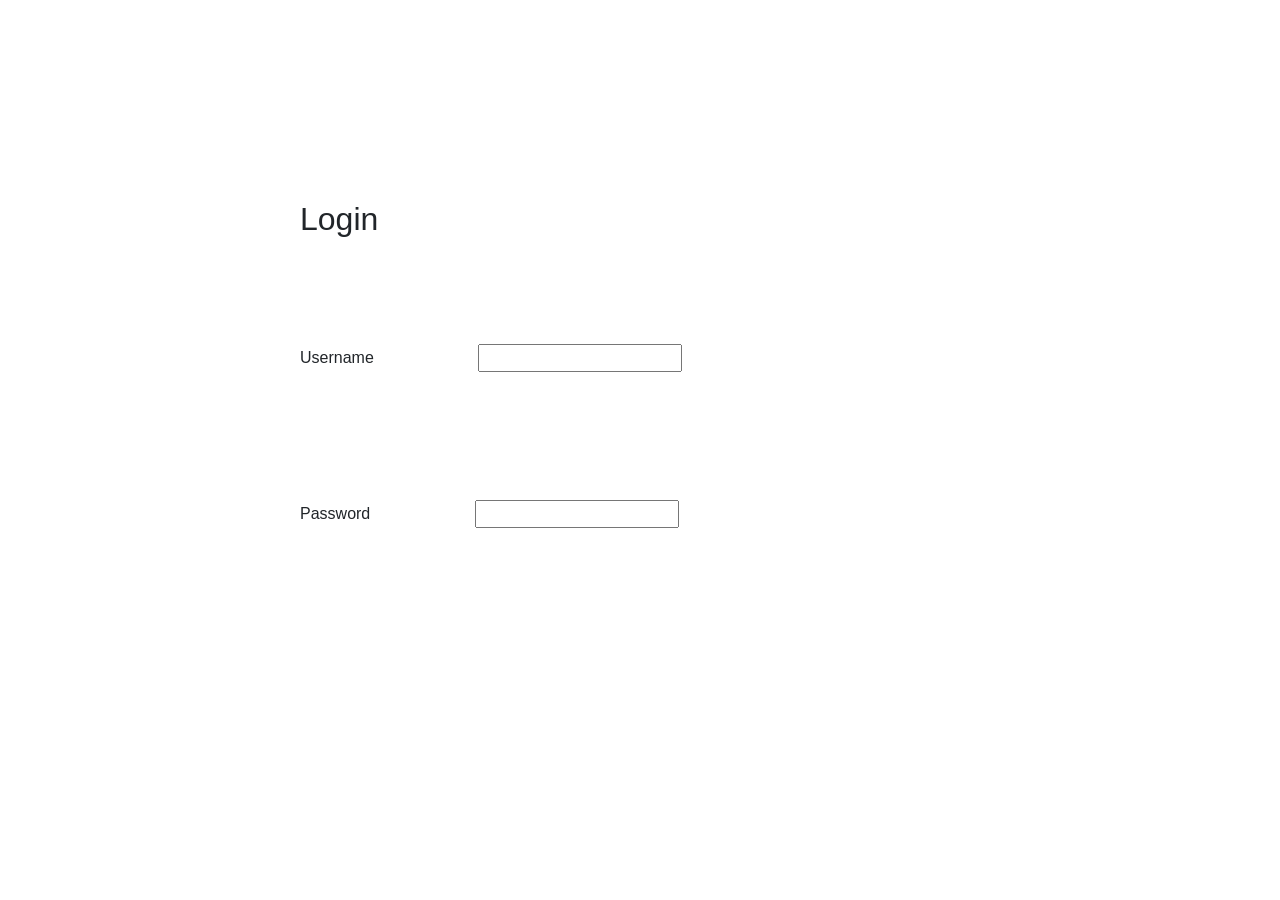
==== login.html @ 517a4e26 "test-web" ====
<!DOCTYPE html>
<html lang="en">
  <head>
    <meta charset="UTF-8" />
    <meta name="viewport" content="width=device-width, initial-scale=1.0" />
    <title>Login</title>
    <link rel="stylesheet" href="./vendor/css/bootstrap.min.css">
    <link rel="stylesheet" href="./resourses/css/login.css">
  </head>
  <body>
    <form class="login" action="">
      <h2>Login</h2>
      <label for="username">Username</label>
      <input type="text" name="username" id="username" /><br></br>
      <label for="username">Password</label>
      <input type="text" name="password" id="password" />
    </form>
    <script src="./vendor/js/jquery-3.5.1.slim.min.js"></script>
    <script src="./vendor/js/popper.min.js"></script>
    <script src="./vendor/js/bootstrap.min.js"></script>
  </body>
</html>
---- resourses/css/login.css ----
* {
  margin: 100px;
  padding: 0;
}
.form {
  background: #000;
}
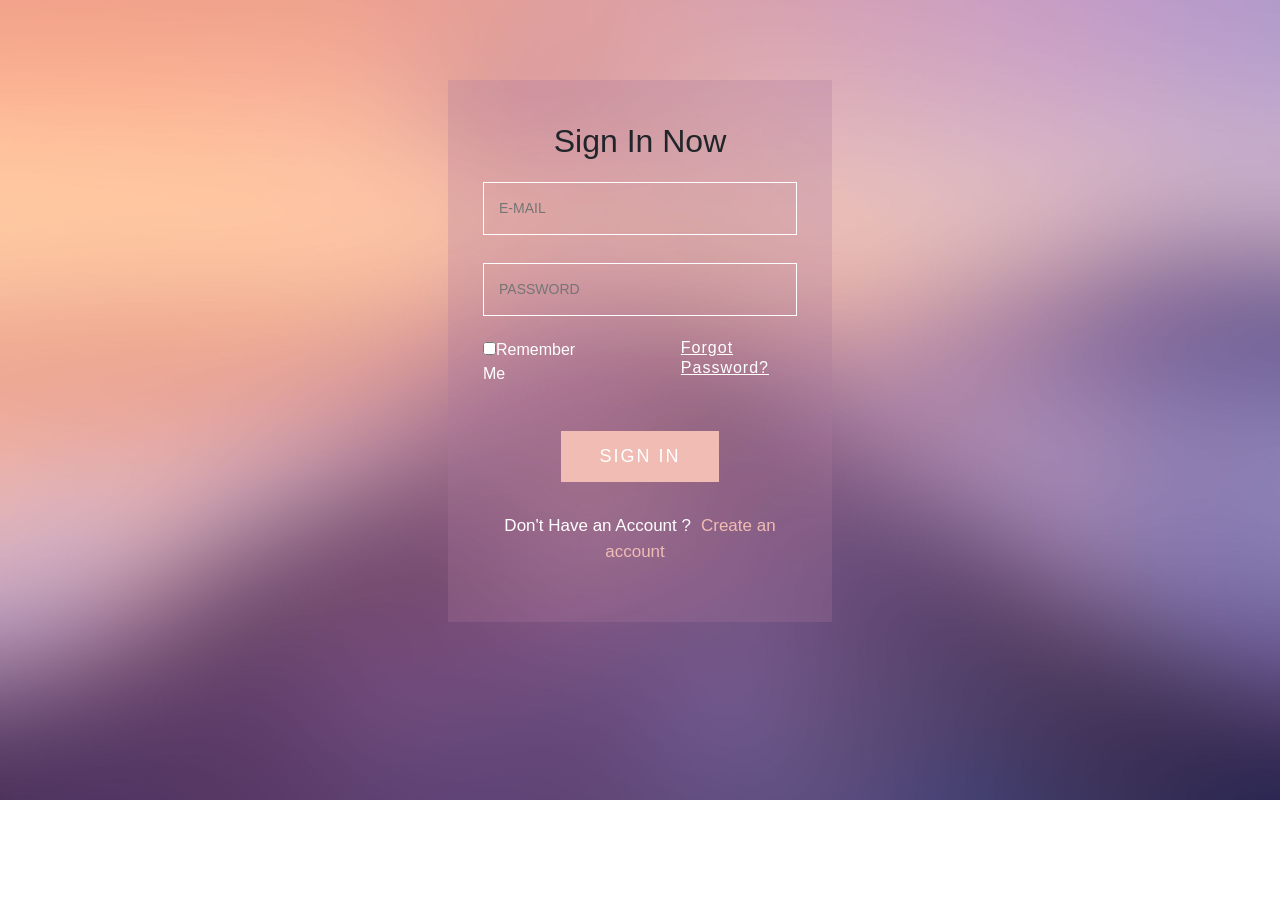
==== commit fc43576b: "update them phan panner" ====
--- a/login.html
+++ b/login.html
@@ -1,22 +1,32 @@
 <!DOCTYPE html>
 <html lang="en">
-  <head>
+
+<head>
     <meta charset="UTF-8" />
     <meta name="viewport" content="width=device-width, initial-scale=1.0" />
     <title>Login</title>
-    <link rel="stylesheet" href="./vendor/css/bootstrap.min.css">
-    <link rel="stylesheet" href="./resourses/css/login.css">
-  </head>
-  <body>
-    <form class="login" action="">
-      <h2>Login</h2>
-      <label for="username">Username</label>
-      <input type="text" name="username" id="username" /><br></br>
-      <label for="username">Password</label>
-      <input type="text" name="password" id="password" />
-    </form>
+    <link rel="stylesheet" href="./vendor/css/bootstrap.min.css" />
+    <link rel="stylesheet" href="./resourses/css/login.css" />
+</head>
+
+<body>
+    <div class="log-w3">
+        <div class="w3layouts-main">
+            <h2>Sign In Now</h2>
+            <form action="#" method="post">
+                <input type="email" class="ggg" name="Email" placeholder="E-MAIL" required="" />
+                <input type="password" class="ggg" name="Password" placeholder="PASSWORD" required="" />
+                <span><input type="checkbox" />Remember Me</span>
+                <h6><a href="#">Forgot Password?</a></h6>
+                <div class="clearfix"></div>
+                <input type="submit" value="Sign In" name="login" />
+            </form>
+            <p>Don't Have an Account ?<a href="#">Create an account</a></p>
+        </div>
+    </div>
     <script src="./vendor/js/jquery-3.5.1.slim.min.js"></script>
     <script src="./vendor/js/popper.min.js"></script>
     <script src="./vendor/js/bootstrap.min.js"></script>
-  </body>
-</html>
+</body>
+
+</html>
--- a/resourses/css/login.css
+++ b/resourses/css/login.css
@@ -1,7 +1,132 @@
-* {
-  margin: 100px;
-  padding: 0;
+html,
+body {
+    font-family: "Roboto", sans-serif;
+    font-size: 100%;
+    overflow-x: hidden;
+    background: url(/public/images/bg.jpg) no-repeat 0px 0px;
+    background-size: cover;
 }
-.form {
-  background: #000;
+
+body a {
+    transition: 0.5s all ease;
+    -webkit-transition: 0.5s all ease;
+    -moz-transition: 0.5s all ease;
+    -o-transition: 0.5s all ease;
+    -ms-transition: 0.5s all ease;
+    text-decoration: none;
 }
+
+input.ggg {
+    width: 100%;
+    padding: 15px 0px 15px 15px;
+    border: 1px solid #fff;
+    outline: none;
+    font-size: 14px;
+    color: #fff;
+    margin: 14px 0px;
+    background: none;
+}
+
+.w3layouts-main {
+    width: 30%;
+    margin: 5em auto;
+    background: rgba(171, 119, 157, 0.27);
+    padding: 42px 35px;
+}
+
+.w3layouts-main h2 {
+    text-align: center;
+}
+
+.w3layouts-main span {
+    font-size: 16px;
+    color: #fff;
+    float: left;
+    width: 32%;
+    margin-top: 8px;
+}
+
+.w3layouts-main h6 {
+    font-size: 16px;
+    float: right;
+    width: 37%;
+    color: #fff;
+    letter-spacing: 1px;
+    margin-top: 8px;
+    text-decoration: underline;
+}
+
+.w3layouts-main a {
+    color: #fff;
+    transition: 0.5s all;
+    -webkit-transition: 0.5s all;
+    -o-transition: 0.5s all;
+    -moz-transition: 0.5s all;
+    -ms-transition: 0.5s all;
+}
+
+.w3layouts-main a:hover {
+    color: #f0bcb4;
+    transition: 0.5s all;
+    -webkit-transition: 0.5s all;
+    -o-transition: 0.5s all;
+    -moz-transition: 0.5s all;
+    -ms-transition: 0.5s all;
+}
+
+.w3layouts-main input[type="submit"] {
+    padding: 12px 38px;
+    font-size: 18px;
+    text-transform: uppercase;
+    letter-spacing: 2px;
+    background: #f0bcb4;
+    color: white;
+    border: none;
+    outline: none;
+    display: table;
+    cursor: pointer;
+    margin: 45px auto 31px;
+    transition: 0.5s all;
+    -webkit-transition: 0.5s all;
+    -o-transition: 0.5s all;
+    -moz-transition: 0.5s all;
+    -ms-transition: 0.5s all;
+}
+
+.w3layouts-main input[type="submit"]:hover {
+    background: #8b5c7e;
+    transition: 0.5s all;
+    -webkit-transition: 0.5s all;
+    -o-transition: 0.5s all;
+    -moz-transition: 0.5s all;
+    -ms-transition: 0.5s all;
+}
+
+.w3layouts-main p a {
+    color: #f0bcb4;
+    padding: 10px;
+}
+
+.w3layouts-main p a:hover {
+    color: #fff;
+}
+
+.w3layouts-main p {
+    font-size: 17px;
+    color: #fff;
+    text-align: center;
+}
+
+
+/*--//login--*/
+
+h4 input[type="checkbox"] {
+    margin-right: 10px;
+}
+
+.w3layouts-main h4 {
+    margin-right: 10px;
+    color: #fff;
+    font-weight: 400;
+    font-size: 14px;
+}
